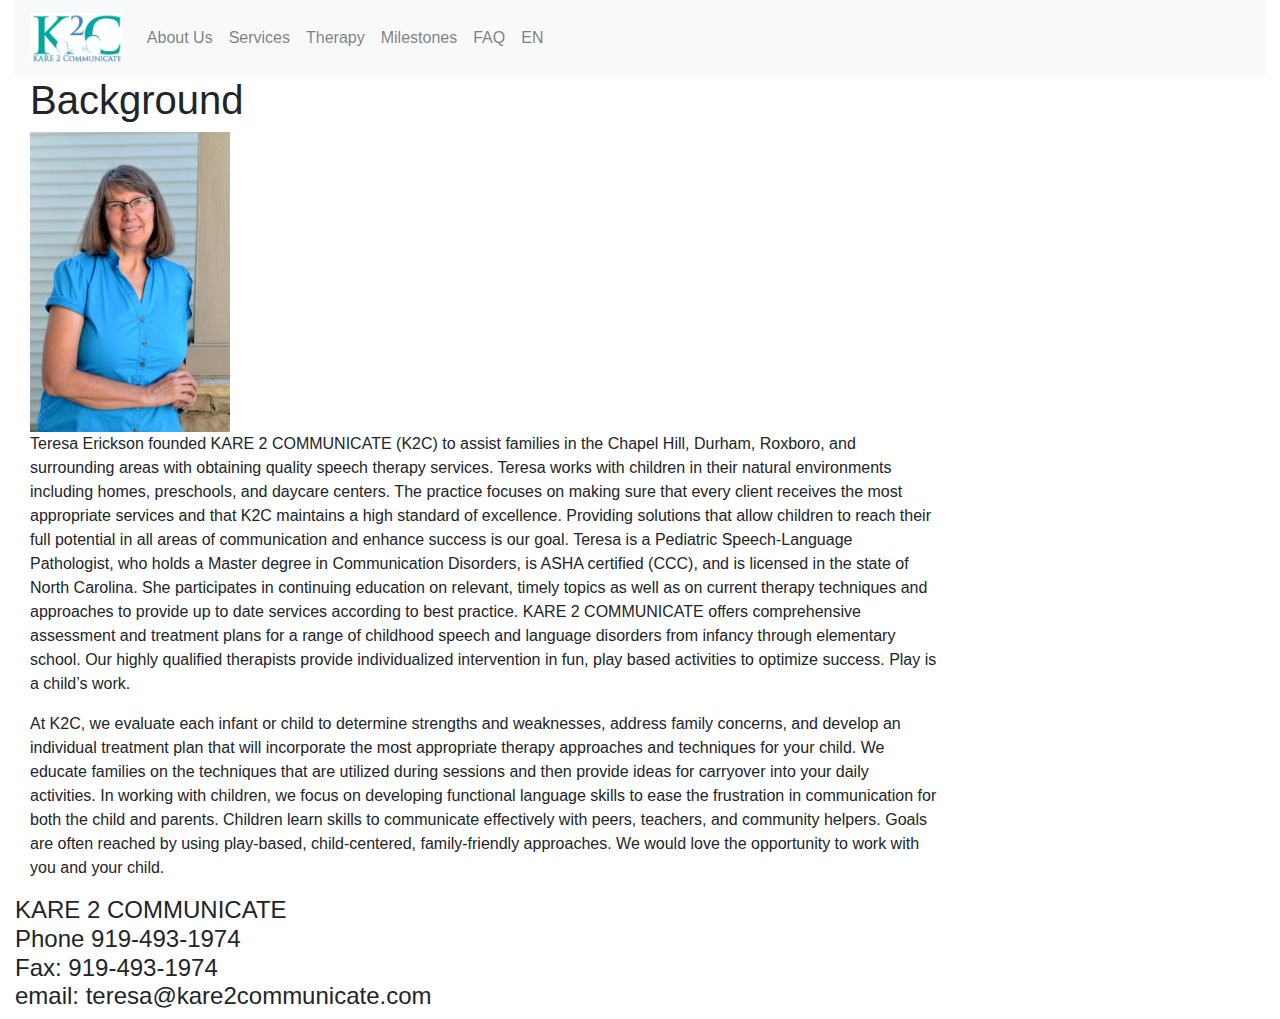
==== AboutUs.html @ 4df46831 "first commit" ====
<!DOCTYPE html>
<html lang="en">

<head>
    <meta charset="UTF-8">
    <meta http-equiv="X-UA-Compatible" content="IE=edge">
    <meta name="viewport" content="width=device-width, initial-scale=1.0">
    <title> Kare 2 Communicate</title>
    <link href="https://stackpath.bootstrapcdn.com/bootstrap/4.3.1/css/bootstrap.min.css" rel="stylesheet" integrity="sha384-ggOyR0iXCbMQv3Xipma34MD+dH/1fQ784/j6cY/iJTQUOhcWr7x9JvoRxT2MZw1T" crossorigin="anonymous">
    <link href="https://fonts.googleapis.com/css?family=Overpass|Rasa&display=swap" rel="stylesheet">    <link rel="stylesheet" href="https://use.fontawesome.com/releases/v5.5.0/css/all.css" integrity="sha384-B4dIYHKNBt8Bc12p+WXckhzcICo0wtJAoU8YZTY5qE0Id1GSseTk6S+L3BlXeVIU" crossorigin="anonymous">
    <link href="Custom.css" rel="stylesheet" type="text/css">
</head>

<body>
   <div class="container-fluid">
      <header class="site-header">
          <nav class="navbar navbar-expand-lg navbar-light bg-light">
          <button class="navbar-toggler navbar-toggler-right" type="button" data-toggle="collapse" data-target="#navbarTogglerDemo02" aria-controls="navbarTogglerDemo02" aria-expanded="false" aria-label="Toggle navigation">
            <span class="navbar-toggler-icon"></span>
          </button>
          <a class="navbar-brand" href="#!"><img src="imgs/logo.jpg" alt="logo" height="50px"></a>
        
          <div class="collapse navbar-collapse" id="navbarTogglerDemo02">
            <ul class="navbar-nav mr-auto mt-2 mt-md-0">
              <li class="nav-item">
                <a class="nav-link" href="AboutUs.html">About Us<span class="sr-only"></span></a>
              </li>
              <li class="nav-item">
                <a class="nav-link" href="Services.html">Services</a>
              </li>
              <li class="nav-item">
                  <a class="nav-link" href="Therapy.html">Therapy</a>
                </li>
                <li class="nav-item">
                  <a class="nav-link" href="Milestones.html">Milestones</a>
                </li>
                <li class="nav-item">
                  <a class="nav-link" href="FAQ.html">FAQ</a>
                </li>
                <li class="nav-item">
                  <a class="nav-link" href="LangOpt.html">EN<i class="fas fa-sort-down"></i></a>
                </li>
            </ul>
          </div>
                  </nav>
</header>
<main><article class="col-sm-9">
    <h1>Background</h1>    
    <img src="imgs/teresa.jpg" alt="teresa erickson" height="300px">
    <p>Teresa Erickson founded KARE 2 COMMUNICATE (K2C) to assist families in the Chapel Hill, Durham, Roxboro, and surrounding areas with obtaining 
      quality speech therapy services.  Teresa works with children in their natural environments including homes, preschools, and daycare centers. 
      The practice focuses on making sure that every client receives the most appropriate services and that K2C maintains a high standard of excellence.
       Providing solutions that allow children to reach their full potential in all areas of communication and enhance success is our goal. 
       Teresa is a Pediatric Speech-Language Pathologist, who holds a Master degree in Communication Disorders, is ASHA certified (CCC), and is licensed 
       in the state of North Carolina. She participates in continuing education on relevant, timely topics as well as on current therapy techniques and approaches to provide up to date services according to best practice. KARE 2 COMMUNICATE offers comprehensive assessment and treatment plans for a range of childhood speech and language disorders from infancy through elementary school. Our highly qualified therapists provide individualized intervention in fun, play based activities to optimize success. Play is a child’s work.</p>  
<p>At K2C, we evaluate each infant or child to determine strengths and weaknesses, address family concerns, and develop an individual treatment plan that will incorporate the most appropriate therapy approaches and techniques for your child. We educate families on the techniques that are utilized during sessions and then provide ideas for carryover into your daily activities. In working with children, we focus on developing functional language skills to ease the frustration in communication for both the child and parents. Children learn skills to communicate effectively with peers, teachers, and community helpers. Goals are often reached by using play-based, child-centered, family-friendly approaches. We would love the opportunity to work with you and your child.</p>
  </article>
    
       
    </main>  
<footer>
<h4 class="footerhead"> KARE 2 COMMUNICATE <br>
  Phone  919-493-1974 <br>
  Fax: 919-493-1974<br>
  email: teresa@kare2communicate.com</h4>


</footer>

</div>


   <script src="https://code.jquery.com/jquery-3.3.1.slim.min.js" integrity="sha384-q8i/X+965DzO0rT7abK41JStQIAqVgRVzpbzo5smXKp4YfRvH+8abtTE1Pi6jizo" crossorigin="anonymous"></script>
   <script src="https://cdnjs.cloudflare.com/ajax/libs/popper.js/1.14.0/umd/popper.min.js" integrity="sha384-cs/chFZiN24E4KMATLdqdvsezGxaGsi4hLGOzlXwp5UZB1LY//20VyM2taTB4QvJ" crossorigin="anonymous"></script>
   <script src="https://stackpath.bootstrapcdn.com/bootstrap/4.1.0/js/bootstrap.min.js" integrity="sha384-uefMccjFJAIv6A+rW+L4AHf99KvxDjWSu1z9VI8SKNVmz4sk7buKt/6v9KI65qnm" crossorigin="anonymous"></script>
 
 </body>
 
 </html>
</body>
</html>
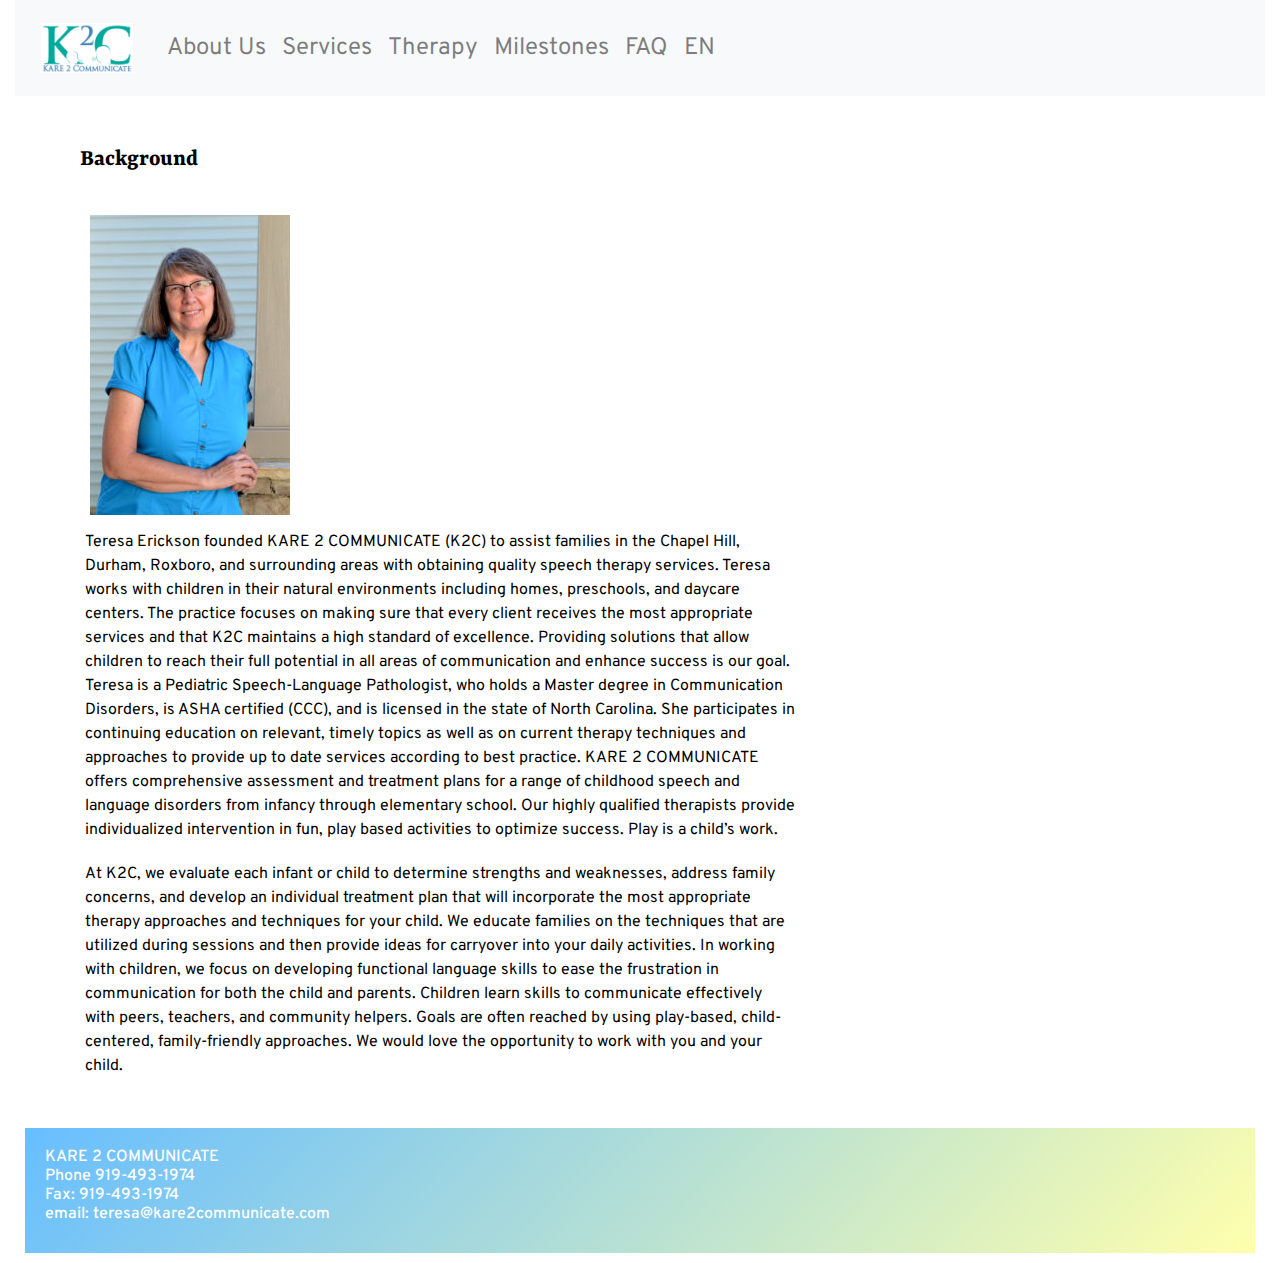
==== commit 01665b66: "3rd" ====
--- a/AboutUs.html
+++ b/AboutUs.html
@@ -8,7 +8,7 @@
     <title> Kare 2 Communicate</title>
     <link href="https://stackpath.bootstrapcdn.com/bootstrap/4.3.1/css/bootstrap.min.css" rel="stylesheet" integrity="sha384-ggOyR0iXCbMQv3Xipma34MD+dH/1fQ784/j6cY/iJTQUOhcWr7x9JvoRxT2MZw1T" crossorigin="anonymous">
     <link href="https://fonts.googleapis.com/css?family=Overpass|Rasa&display=swap" rel="stylesheet">    <link rel="stylesheet" href="https://use.fontawesome.com/releases/v5.5.0/css/all.css" integrity="sha384-B4dIYHKNBt8Bc12p+WXckhzcICo0wtJAoU8YZTY5qE0Id1GSseTk6S+L3BlXeVIU" crossorigin="anonymous">
-    <link href="Custom.css" rel="stylesheet" type="text/css">
+    <link href="AboutUs.css" rel="stylesheet" type="text/css">
 </head>
 
 <body>
@@ -18,7 +18,7 @@
           <button class="navbar-toggler navbar-toggler-right" type="button" data-toggle="collapse" data-target="#navbarTogglerDemo02" aria-controls="navbarTogglerDemo02" aria-expanded="false" aria-label="Toggle navigation">
             <span class="navbar-toggler-icon"></span>
           </button>
-          <a class="navbar-brand" href="#!"><img src="imgs/logo.jpg" alt="logo" height="50px"></a>
+          <a class="navbar-brand" href="index.html"><img src="imgs/logo.jpg" alt="logo" height="50px"></a>
         
           <div class="collapse navbar-collapse" id="navbarTogglerDemo02">
             <ul class="navbar-nav mr-auto mt-2 mt-md-0">
--- a/AboutUs.css
+++ b/AboutUs.css
@@ -0,0 +1,87 @@
+body {
+    margin: 0;
+    padding: 0;
+    font-family: 'Overpass', sans-serif;
+    background: rgb(255, 255, 255);
+    color: #000000;
+    box-sizing: border-box;
+}
+
+nav {
+    font-size: 1.5em;
+    background-color: #ffffff;
+    
+}
+.nav-item {
+    color: #000000;
+
+}
+.site-title {
+    font-size: 3em;
+    font-family: 'Calistoga', cursive;
+    padding: 20px;
+}
+main {
+    
+    width: 80%;
+    margin: 50px;
+    
+    
+}
+img {
+    margin: 10px;
+    display: inline-block;
+}
+h1 {
+    font-family: 'Rasa', serif;
+    font-size: 1.5em;
+    font-weight: bold;
+    margin-bottom: 30px;
+
+}
+
+h2 {
+    font-family: 'overpass',sans-serif;
+    font-size: 2em;
+    margin-left: 10px;
+    margin-top: 30px;
+    margin-bottom: 30px;
+    
+}
+footer {
+    background: rgb(103,190,255);
+background: linear-gradient(133deg, rgba(103,190,255,1) 0%, rgba(255,255,172,1) 100%);
+    padding: 20px;
+    margin: 10px;
+}
+
+p {
+    margin: 5px;
+    margin-bottom: 20px;
+}
+.questions {
+    margin-left: 10px;
+    line-height: 60px;
+}
+button {
+    background: rgb(103,190,255);
+    color: #ffffff;
+    font-family: 'Overpass', sans-serif;
+    font-size: 1.5em;
+    border-radius: 5px;
+    padding: 5px;
+    margin: 10px;
+    text-shadow: 1px 1px 8px #d1d1d1;
+   
+}
+
+.footerhead
+{   font-size: 1em;
+    color: #ffffff;
+    font-family: 'overpass', sans-serif;
+}
+
+footer p {
+    padding: 10px;
+}
+
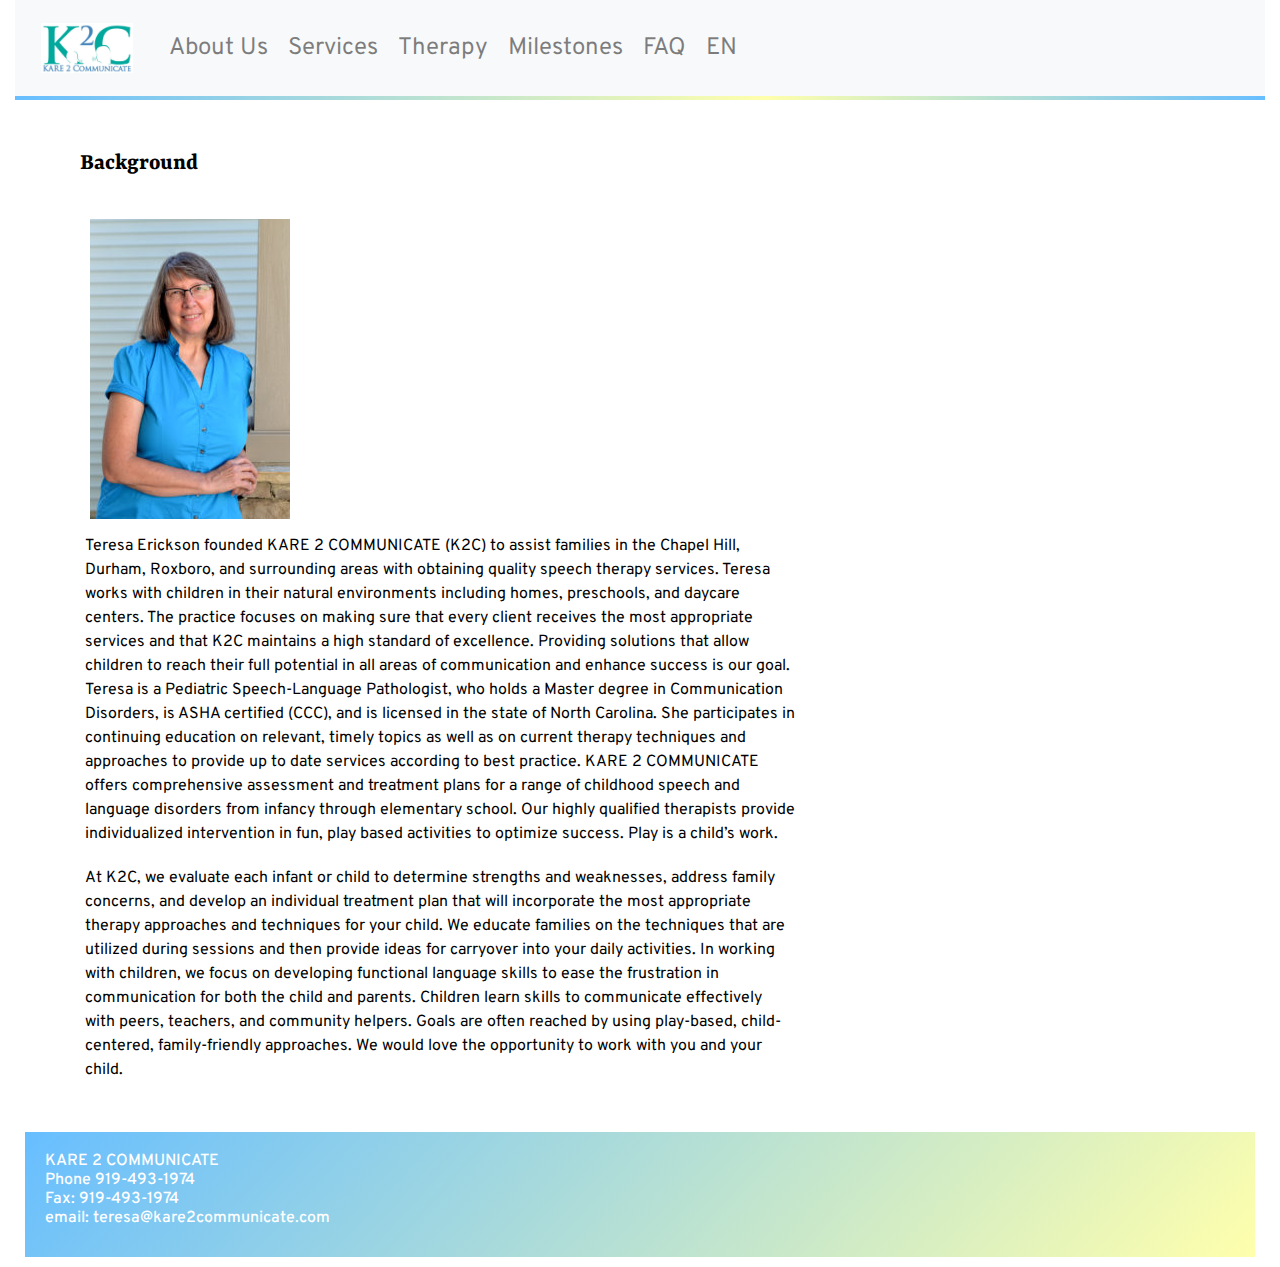
==== commit d854d9d4: "faq" ====
--- a/AboutUs.html
+++ b/AboutUs.html
@@ -21,7 +21,7 @@
           <a class="navbar-brand" href="index.html"><img src="imgs/logo.jpg" alt="logo" height="50px"></a>
         
           <div class="collapse navbar-collapse" id="navbarTogglerDemo02">
-            <ul class="navbar-nav mr-auto mt-2 mt-md-0">
+            <ul class="navbar-nav mr-auto mt-2 mt-md-0 navbar-right">
               <li class="nav-item">
                 <a class="nav-link" href="AboutUs.html">About Us<span class="sr-only"></span></a>
               </li>
--- a/AboutUs.css
+++ b/AboutUs.css
@@ -12,15 +12,24 @@
     background-color: #ffffff;
     
 }
-.nav-item {
+.navbar {
+    border-bottom: 4px solid;
+    -moz-border-image: -moz-linear-gradient(to left, #67BEFF 0%,#FFFFAC 40%,  #67BEFF 100%);
+    -webkit-border-image: -webkit-linear-gradient(to left, #67BEFF 0%,#FFFFAC 40%,  #67BEFF 100%);
+    border-image: linear-gradient(to left, #67BEFF 0%,#FFFFAC 40%,  #67BEFF 100%);
+    border-image-slice: 1;
+    }
+
+.nav-link {
     color: #000000;
+    padding: 3px;
+    margin: 2px;
 
 }
-.site-title {
-    font-size: 3em;
-    font-family: 'Calistoga', cursive;
-    padding: 20px;
+.nav-link:hover {
+    color: #67BEFF;
 }
+
 main {
     
     width: 80%;
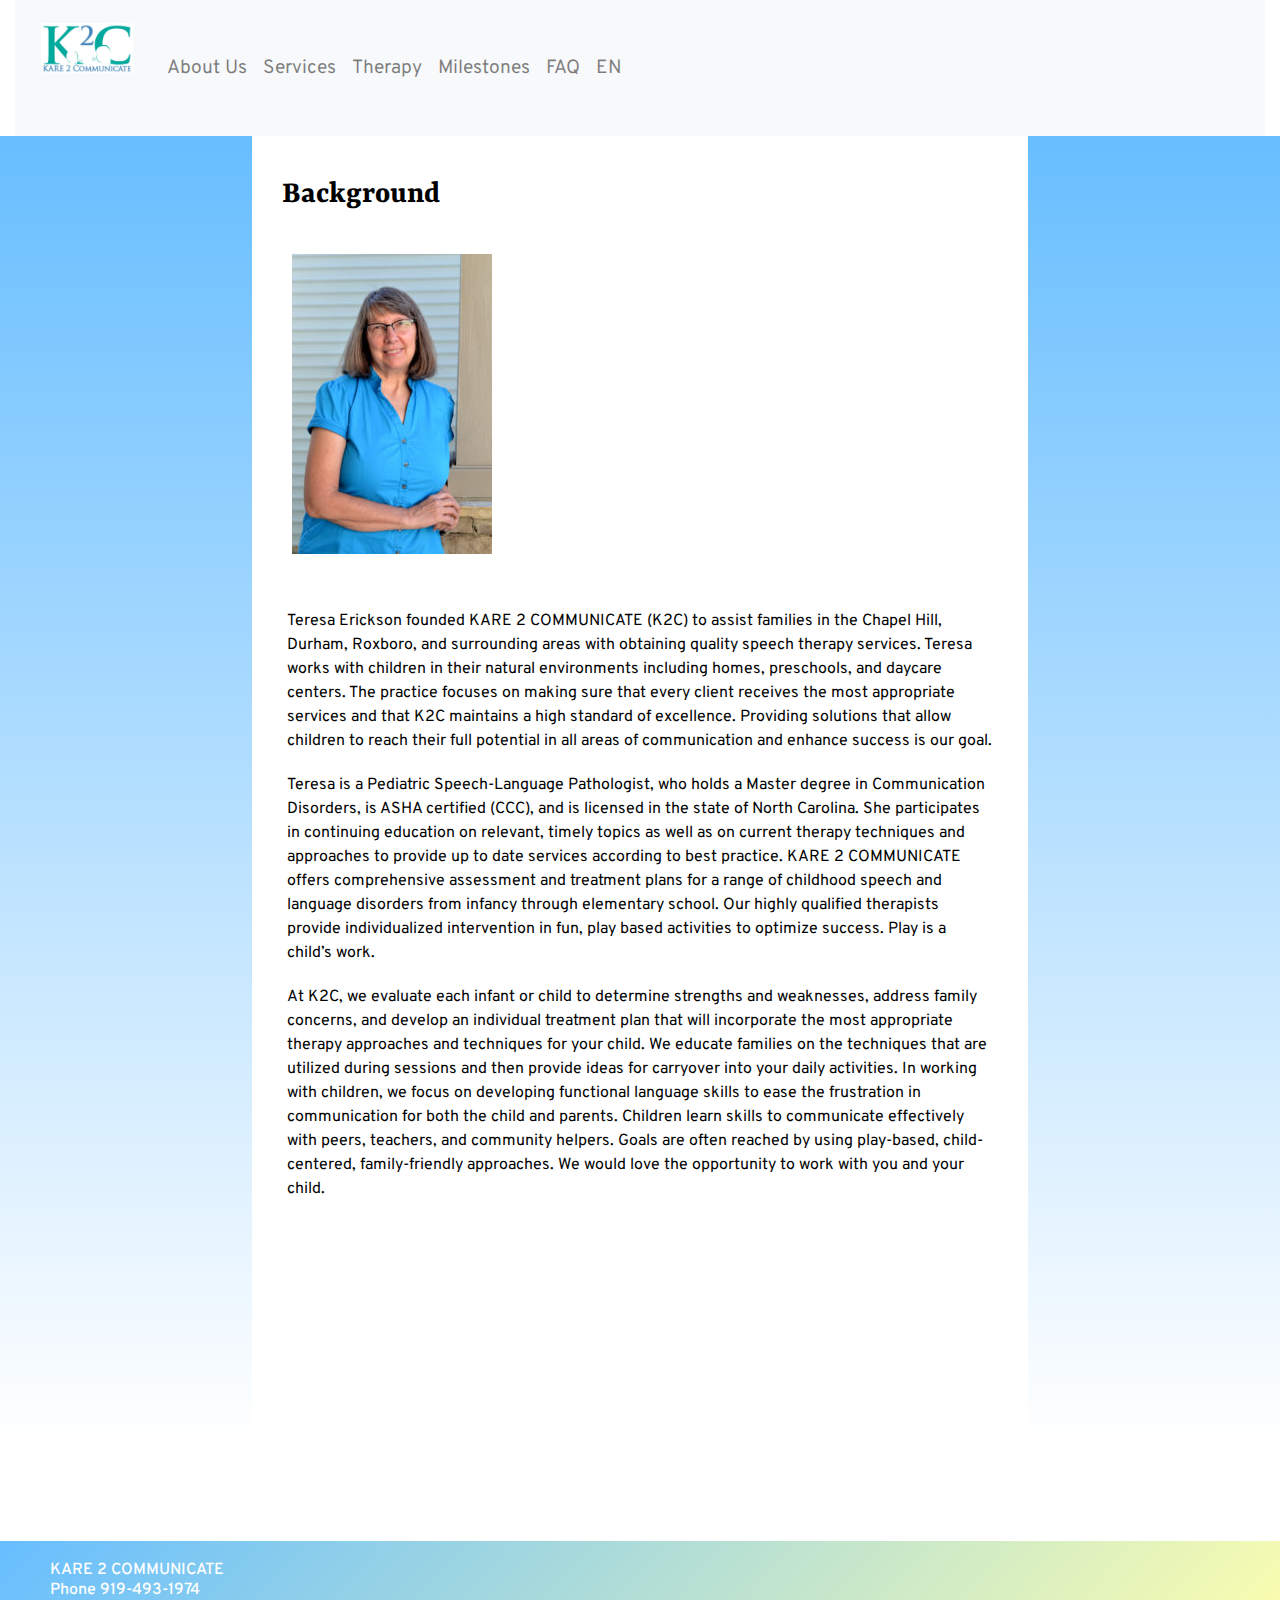
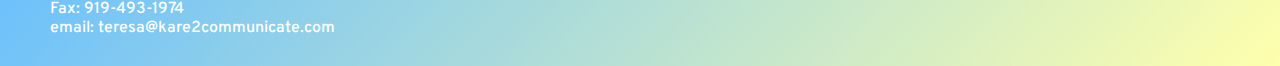
==== commit 53b16252: "5" ====
--- a/AboutUs.html
+++ b/AboutUs.html
@@ -43,21 +43,23 @@
             </ul>
           </div>
                   </nav>
-</header>
-<main><article class="col-sm-9">
+                </header></div>
+<div class="containergrid"> 
+    <aside class="left"></aside>
+<article class="about">
     <h1>Background</h1>    
     <img src="imgs/teresa.jpg" alt="teresa erickson" height="300px">
     <p>Teresa Erickson founded KARE 2 COMMUNICATE (K2C) to assist families in the Chapel Hill, Durham, Roxboro, and surrounding areas with obtaining 
       quality speech therapy services.  Teresa works with children in their natural environments including homes, preschools, and daycare centers. 
       The practice focuses on making sure that every client receives the most appropriate services and that K2C maintains a high standard of excellence.
-       Providing solutions that allow children to reach their full potential in all areas of communication and enhance success is our goal. 
-       Teresa is a Pediatric Speech-Language Pathologist, who holds a Master degree in Communication Disorders, is ASHA certified (CCC), and is licensed 
+       Providing solutions that allow children to reach their full potential in all areas of communication and enhance success is our goal. </p>
+      <p> Teresa is a Pediatric Speech-Language Pathologist, who holds a Master degree in Communication Disorders, is ASHA certified (CCC), and is licensed 
        in the state of North Carolina. She participates in continuing education on relevant, timely topics as well as on current therapy techniques and approaches to provide up to date services according to best practice. KARE 2 COMMUNICATE offers comprehensive assessment and treatment plans for a range of childhood speech and language disorders from infancy through elementary school. Our highly qualified therapists provide individualized intervention in fun, play based activities to optimize success. Play is a child’s work.</p>  
 <p>At K2C, we evaluate each infant or child to determine strengths and weaknesses, address family concerns, and develop an individual treatment plan that will incorporate the most appropriate therapy approaches and techniques for your child. We educate families on the techniques that are utilized during sessions and then provide ideas for carryover into your daily activities. In working with children, we focus on developing functional language skills to ease the frustration in communication for both the child and parents. Children learn skills to communicate effectively with peers, teachers, and community helpers. Goals are often reached by using play-based, child-centered, family-friendly approaches. We would love the opportunity to work with you and your child.</p>
   </article>
-    
-       
-    </main>  
+   <aside class="right">   </aside>
+  </div>
+
 <footer>
 <h4 class="footerhead"> KARE 2 COMMUNICATE <br>
   Phone  919-493-1974 <br>
@@ -66,8 +68,6 @@
 
 
 </footer>
-
-</div>
 
 
    <script src="https://code.jquery.com/jquery-3.3.1.slim.min.js" integrity="sha384-q8i/X+965DzO0rT7abK41JStQIAqVgRVzpbzo5smXKp4YfRvH+8abtTE1Pi6jizo" crossorigin="anonymous"></script>
--- a/AboutUs.css
+++ b/AboutUs.css
@@ -8,42 +8,63 @@
 }
 
 nav {
-    font-size: 1.5em;
+    font-size: 1.2em;
     background-color: #ffffff;
-    
-}
-.navbar {
-    border-bottom: 4px solid;
-    -moz-border-image: -moz-linear-gradient(to left, #67BEFF 0%,#FFFFAC 40%,  #67BEFF 100%);
-    -webkit-border-image: -webkit-linear-gradient(to left, #67BEFF 0%,#FFFFAC 40%,  #67BEFF 100%);
-    border-image: linear-gradient(to left, #67BEFF 0%,#FFFFAC 40%,  #67BEFF 100%);
-    border-image-slice: 1;
-    }
-
-.nav-link {
-    color: #000000;
-    padding: 3px;
-    margin: 2px;
-
-}
-.nav-link:hover {
-    color: #67BEFF;
-}
-
-main {
-    
-    width: 80%;
-    margin: 50px;
     
     
 }
+
+.containergrid {
+    display: grid;
+    grid-column-gap: 10px;
+    grid-template-columns: [startA] 1fr [startM] 3fr [endM] 1fr[endA];
+    grid-template-rows: [starttop] 1fr [endbottom];
+    justify-content: space-between;
+    
+}
+.left{
+    background-color: #ffffff;
+    background-image: linear-gradient(to bottom, rgba(103,190,255,1) 0%, rgba(255,0,0,0) 100%);    
+    grid-column-start: startA;
+    grid-column-end: startM;
+    grid-row-start: starttop;
+    grid-row-end: endbottom;
+    
+}
+.right{
+    background-color: #ffffff;
+    background-image: linear-gradient(to bottom, rgba(103,190,255,1) 0%, rgba(255,0,0,0) 100%);    
+    grid-column-start: endM;
+    grid-column-end: endA;
+    grid-row-start: starttop;
+    grid-row-end: endbottom;
+    
+}
+
+.about {
+    background-color:#ffffff;
+    grid-column-start: startM;
+    grid-column-end: endM;
+    grid-row-start: starttop;
+    grid-row-end: endbottom;
+    margin-bottom: 200px;
+    padding: 20px;
+   
+}
+.about h1 {
+    margin-top: 20px;
+
+}
 img {
     margin: 10px;
+    margin-bottom: 50px;
     display: inline-block;
+   
 }
+
 h1 {
     font-family: 'Rasa', serif;
-    font-size: 1.5em;
+    font-size: 2em;
     font-weight: bold;
     margin-bottom: 30px;
 
@@ -51,27 +72,18 @@
 
 h2 {
     font-family: 'overpass',sans-serif;
-    font-size: 2em;
+    font-size: 1.5em;
     margin-left: 10px;
     margin-top: 30px;
     margin-bottom: 30px;
     
-}
-footer {
-    background: rgb(103,190,255);
-background: linear-gradient(133deg, rgba(103,190,255,1) 0%, rgba(255,255,172,1) 100%);
-    padding: 20px;
-    margin: 10px;
 }
 
 p {
     margin: 5px;
     margin-bottom: 20px;
 }
-.questions {
-    margin-left: 10px;
-    line-height: 60px;
-}
+
 button {
     background: rgb(103,190,255);
     color: #ffffff;
@@ -90,7 +102,12 @@
     font-family: 'overpass', sans-serif;
 }
 
-footer p {
-    padding: 10px;
+footer {
+    background: rgb(103,190,255);
+    background: linear-gradient(133deg, rgba(103,190,255,1) 0%, rgba(255,255,172,1) 100%);
+    margin-top: 100px;
+    padding: 20px;
+    padding-left: 50px;
 }
 
+
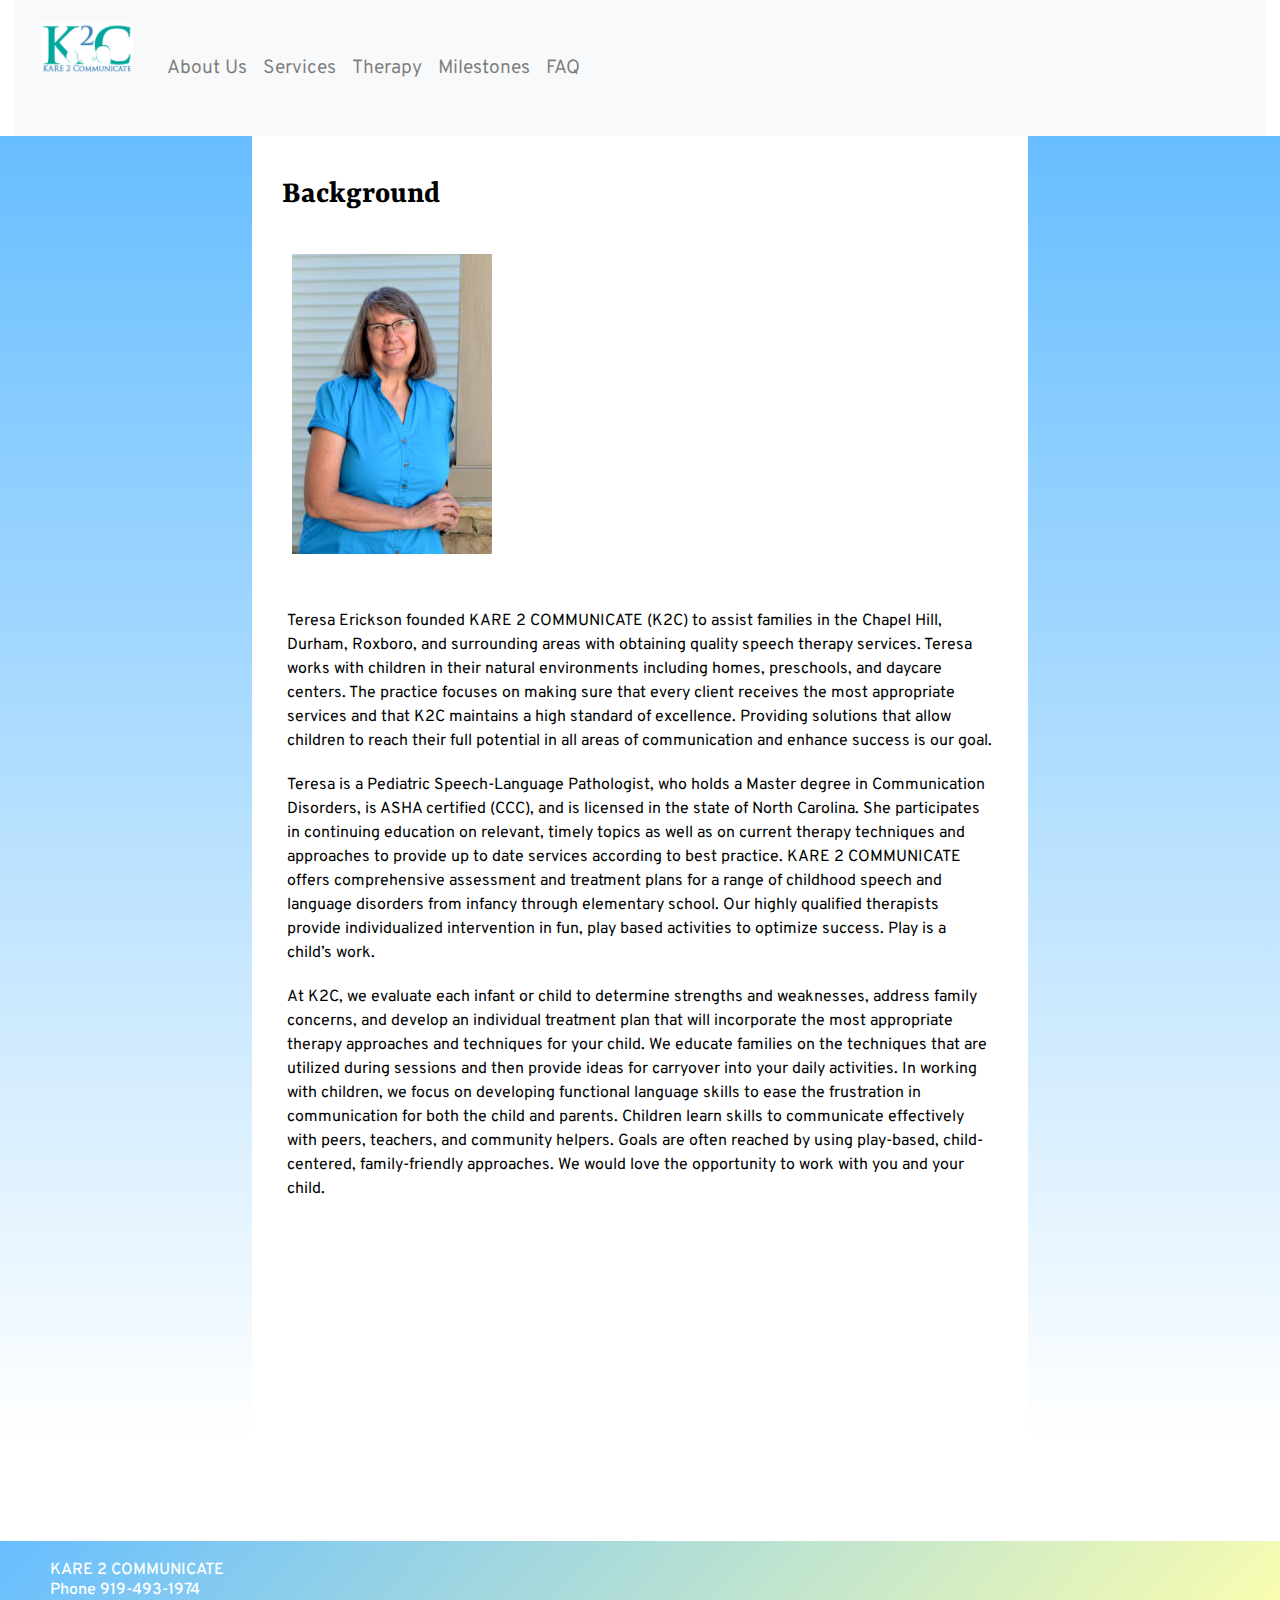
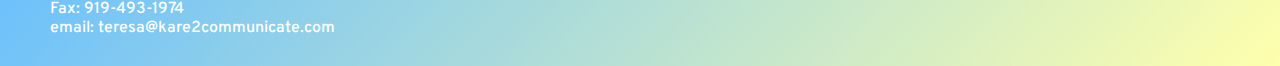
==== commit 99830d1a: "6" ====
--- a/AboutUs.html
+++ b/AboutUs.html
@@ -12,42 +12,40 @@
 </head>
 
 <body>
-   <div class="container-fluid">
-      <header class="site-header">
-          <nav class="navbar navbar-expand-lg navbar-light bg-light">
-          <button class="navbar-toggler navbar-toggler-right" type="button" data-toggle="collapse" data-target="#navbarTogglerDemo02" aria-controls="navbarTogglerDemo02" aria-expanded="false" aria-label="Toggle navigation">
-            <span class="navbar-toggler-icon"></span>
-          </button>
-          <a class="navbar-brand" href="index.html"><img src="imgs/logo.jpg" alt="logo" height="50px"></a>
-        
-          <div class="collapse navbar-collapse" id="navbarTogglerDemo02">
-            <ul class="navbar-nav mr-auto mt-2 mt-md-0 navbar-right">
-              <li class="nav-item">
-                <a class="nav-link" href="AboutUs.html">About Us<span class="sr-only"></span></a>
-              </li>
-              <li class="nav-item">
-                <a class="nav-link" href="Services.html">Services</a>
-              </li>
-              <li class="nav-item">
-                  <a class="nav-link" href="Therapy.html">Therapy</a>
-                </li>
-                <li class="nav-item">
-                  <a class="nav-link" href="Milestones.html">Milestones</a>
-                </li>
-                <li class="nav-item">
-                  <a class="nav-link" href="FAQ.html">FAQ</a>
-                </li>
-                <li class="nav-item">
-                  <a class="nav-link" href="LangOpt.html">EN<i class="fas fa-sort-down"></i></a>
-                </li>
-            </ul>
-          </div>
-                  </nav>
-                </header></div>
-<div class="containergrid"> 
-    <aside class="left"></aside>
+  <div class="container-fluid">
+       <header class="site-header">
+                   <nav class="navbar navbar-expand-lg navbar-light bg-light d-flex">
+                   <button class="navbar-toggler navbar-toggler-right" type="button" data-toggle="collapse" data-target="#navbarTogglerDemo02" aria-controls="navbarTogglerDemo02" aria-expanded="false" aria-label="Toggle navigation">
+                     <span class="navbar-toggler-icon"></span>
+                   </button>
+                   <a class="navbar-brand" href="index.html"><img src="imgs/logo.jpg" alt="logo" height="50px"></a>
+                 
+                   <div class="collapse navbar-collapse" id="navbarTogglerDemo02">
+                     <ul class="navbar-nav mr-auto mt-2 mt-md-0">
+                       <li class="nav-item">
+                         <a class="nav-link" href="AboutUs.html">About Us<span class="sr-only"></span></a>
+                       </li>
+                       <li class="nav-item">
+                         <a class="nav-link" href="Services.html">Services</a>
+                       </li>
+                       <li class="nav-item">
+                           <a class="nav-link" href="Therapy.html">Therapy</a>
+                         </li>
+                         <li class="nav-item">
+                           <a class="nav-link" href="Milestones.html">Milestones</a>
+                         </li>
+                         <li class="nav-item">
+                           <a class="nav-link" href="FAQ.html">FAQ</a>
+                         </li>
+                     </ul>
+                   </div>
+                 </nav>
+</header>
+</div>
+ <div class="containergrid"> 
+      <aside class="left"></aside>
 <article class="about">
-    <h1>Background</h1>    
+    <h1>Background</h1>
     <img src="imgs/teresa.jpg" alt="teresa erickson" height="300px">
     <p>Teresa Erickson founded KARE 2 COMMUNICATE (K2C) to assist families in the Chapel Hill, Durham, Roxboro, and surrounding areas with obtaining 
       quality speech therapy services.  Teresa works with children in their natural environments including homes, preschools, and daycare centers. 
@@ -55,7 +53,7 @@
        Providing solutions that allow children to reach their full potential in all areas of communication and enhance success is our goal. </p>
       <p> Teresa is a Pediatric Speech-Language Pathologist, who holds a Master degree in Communication Disorders, is ASHA certified (CCC), and is licensed 
        in the state of North Carolina. She participates in continuing education on relevant, timely topics as well as on current therapy techniques and approaches to provide up to date services according to best practice. KARE 2 COMMUNICATE offers comprehensive assessment and treatment plans for a range of childhood speech and language disorders from infancy through elementary school. Our highly qualified therapists provide individualized intervention in fun, play based activities to optimize success. Play is a child’s work.</p>  
-<p>At K2C, we evaluate each infant or child to determine strengths and weaknesses, address family concerns, and develop an individual treatment plan that will incorporate the most appropriate therapy approaches and techniques for your child. We educate families on the techniques that are utilized during sessions and then provide ideas for carryover into your daily activities. In working with children, we focus on developing functional language skills to ease the frustration in communication for both the child and parents. Children learn skills to communicate effectively with peers, teachers, and community helpers. Goals are often reached by using play-based, child-centered, family-friendly approaches. We would love the opportunity to work with you and your child.</p>
+  <p>At K2C, we evaluate each infant or child to determine strengths and weaknesses, address family concerns, and develop an individual treatment plan that will incorporate the most appropriate therapy approaches and techniques for your child. We educate families on the techniques that are utilized during sessions and then provide ideas for carryover into your daily activities. In working with children, we focus on developing functional language skills to ease the frustration in communication for both the child and parents. Children learn skills to communicate effectively with peers, teachers, and community helpers. Goals are often reached by using play-based, child-centered, family-friendly approaches. We would love the opportunity to work with you and your child.</p>
   </article>
    <aside class="right">   </aside>
   </div>
--- a/AboutUs.css
+++ b/AboutUs.css
@@ -20,7 +20,6 @@
     grid-template-columns: [startA] 1fr [startM] 3fr [endM] 1fr[endA];
     grid-template-rows: [starttop] 1fr [endbottom];
     justify-content: space-between;
-    
 }
 .left{
     background-color: #ffffff;
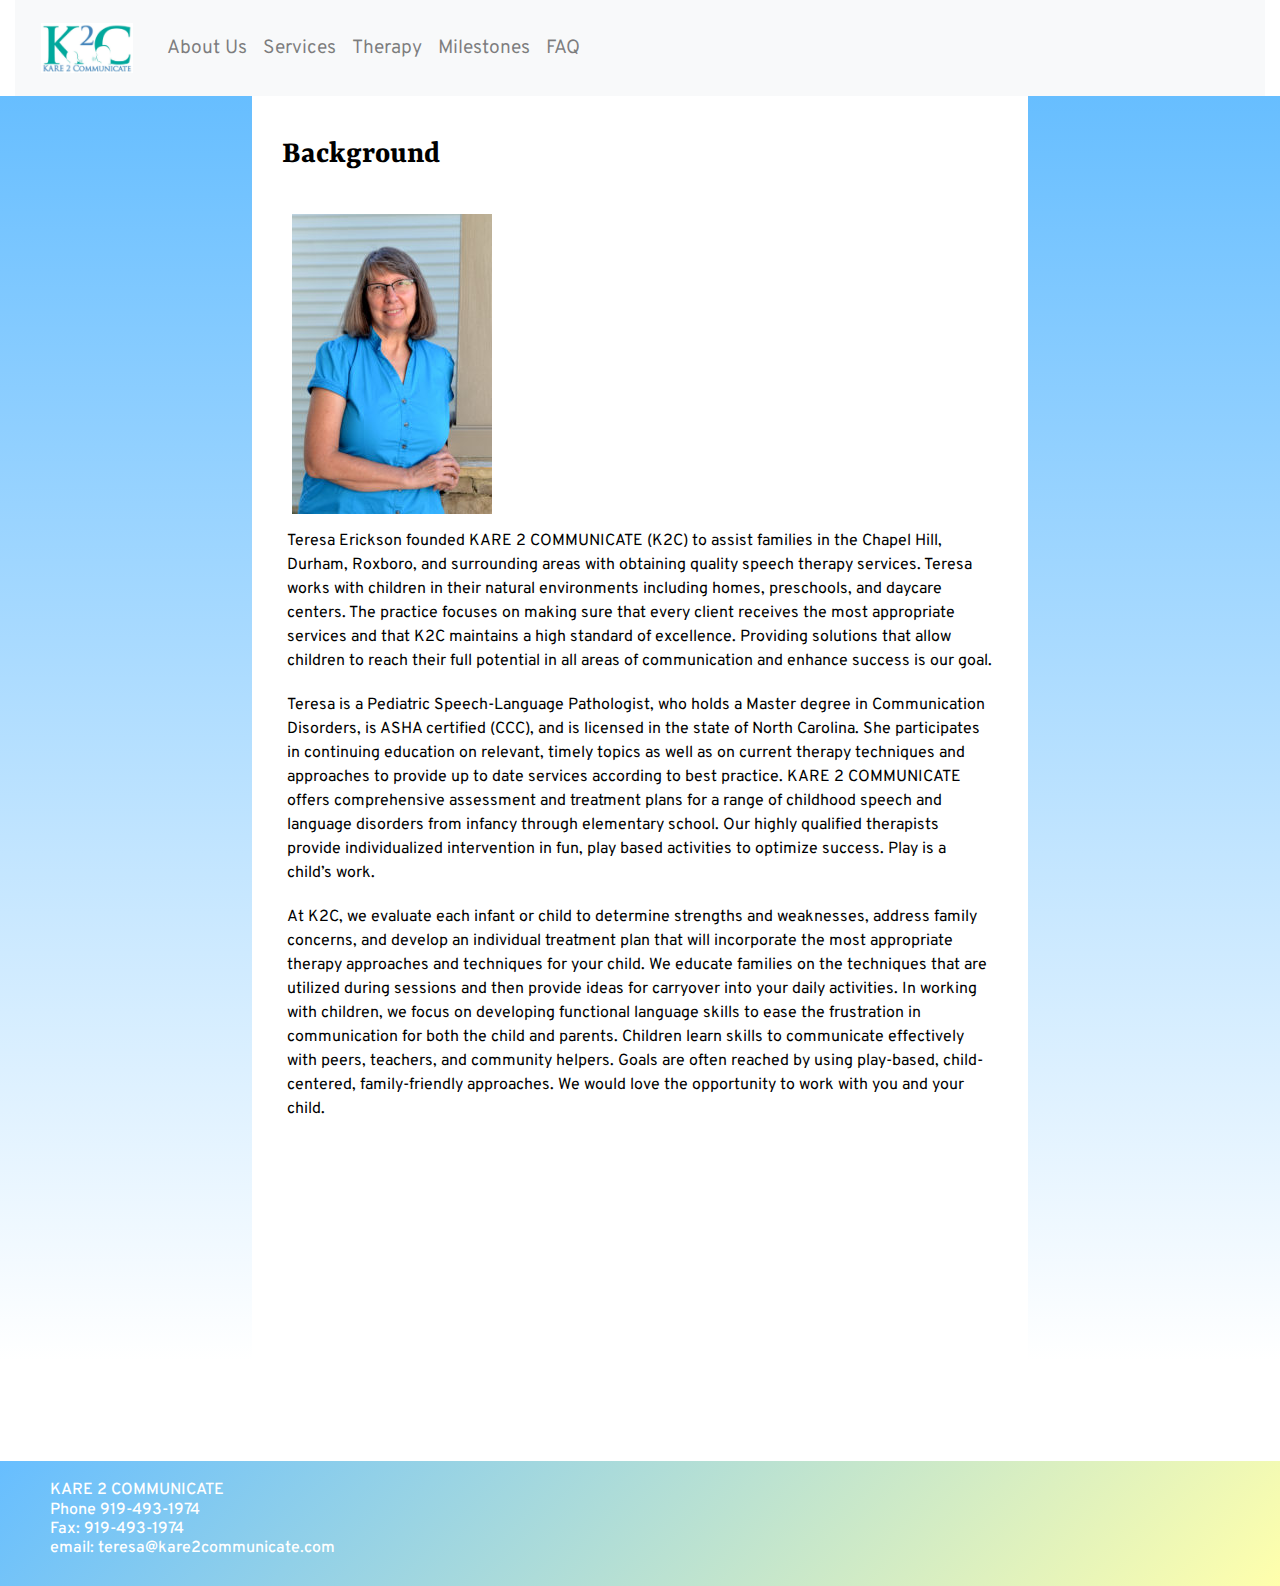
==== commit 7926767e: "7" ====
--- a/AboutUs.html
+++ b/AboutUs.html
@@ -8,7 +8,7 @@
     <title> Kare 2 Communicate</title>
     <link href="https://stackpath.bootstrapcdn.com/bootstrap/4.3.1/css/bootstrap.min.css" rel="stylesheet" integrity="sha384-ggOyR0iXCbMQv3Xipma34MD+dH/1fQ784/j6cY/iJTQUOhcWr7x9JvoRxT2MZw1T" crossorigin="anonymous">
     <link href="https://fonts.googleapis.com/css?family=Overpass|Rasa&display=swap" rel="stylesheet">    <link rel="stylesheet" href="https://use.fontawesome.com/releases/v5.5.0/css/all.css" integrity="sha384-B4dIYHKNBt8Bc12p+WXckhzcICo0wtJAoU8YZTY5qE0Id1GSseTk6S+L3BlXeVIU" crossorigin="anonymous">
-    <link href="AboutUs.css" rel="stylesheet" type="text/css">
+    <link href="custom.css" rel="stylesheet" type="text/css">
 </head>
 
 <body>
--- a/custom.css
+++ b/custom.css
@@ -0,0 +1,120 @@
+body {
+    margin: 0;
+    padding: 0;
+    font-family: 'Overpass', sans-serif;
+    background: rgb(255, 255, 255);
+    color: #000000;
+    box-sizing: border-box;
+}
+
+
+nav {
+    font-size: 1.2em;
+    background-color: #ffffff;
+    
+    
+}
+
+
+.containergrid {
+    display: grid;
+    grid-column-gap: 10px;
+    grid-template-columns: [startA] 1fr [startM] 3fr [endM] 1fr[endA];
+    grid-template-rows: [starttop] 1fr [endbottom];
+    justify-content: space-between;
+    
+}
+.left{
+    background-color: #ffffff;
+    background-image: linear-gradient(to bottom, rgba(103,190,255,1) 0%, rgba(255,0,0,0) 100%);    
+    grid-column-start: startA;
+    grid-column-end: startM;
+    grid-row-start: starttop;
+    grid-row-end: endbottom;
+    
+}
+.right{
+    background-color: #ffffff;
+    background-image: linear-gradient(to bottom, rgba(103,190,255,1) 0%, rgba(255,0,0,0) 100%);    
+    grid-column-start: endM;
+    grid-column-end: endA;
+    grid-row-start: starttop;
+    grid-row-end: endbottom;
+    
+}
+
+article {
+    background-color:#ffffff;
+    grid-column-start: startM;
+    grid-column-end: endM;
+    grid-row-start: starttop;
+    grid-row-end: endbottom;
+    margin-bottom: 200px;
+    padding: 20px;
+    
+    
+}
+article h1 {
+    margin-top: 20px;
+}
+img {
+    margin: 10px;
+    display: inline-block;
+}
+h1 {
+    font-family: 'Rasa', serif;
+    font-size: 2em;
+    font-weight: bold;
+    margin-bottom: 30px;
+
+}
+
+h2 {
+    font-family: 'overpass',sans-serif;
+    font-size: 1.5em;
+    margin-left: 10px;
+    margin-top: 30px;
+    margin-bottom: 30px;
+    
+}
+h5 {
+    font-family: 'overpass',sans-serif;
+    font-size: 1.3em;
+    margin-left: 10px;
+    margin-top: 30px;
+    margin-bottom: 30px;
+}
+
+p {
+    margin: 5px;
+    margin-bottom: 20px;
+}
+.questions {
+    margin-left: 10px;
+    line-height: 60px;
+}
+button {
+    background: rgb(103,190,255);
+    color: #ffffff;
+    font-family: 'Overpass', sans-serif;
+    font-size: 1.5em;
+    border-radius: 5px;
+    padding: 5px;
+    margin: 10px;
+    text-shadow: 1px 1px 8px #d1d1d1;
+   
+}
+.footerhead
+{   font-size: 1em;
+    color: #ffffff;
+    font-family: 'overpass', sans-serif;
+}
+footer {
+    background: rgb(103,190,255);
+background: linear-gradient(133deg, rgba(103,190,255,1) 0%, rgba(255,255,172,1) 100%);
+    margin-top: 100px;
+    padding: 20px;
+    padding-left: 50px;
+}
+
+
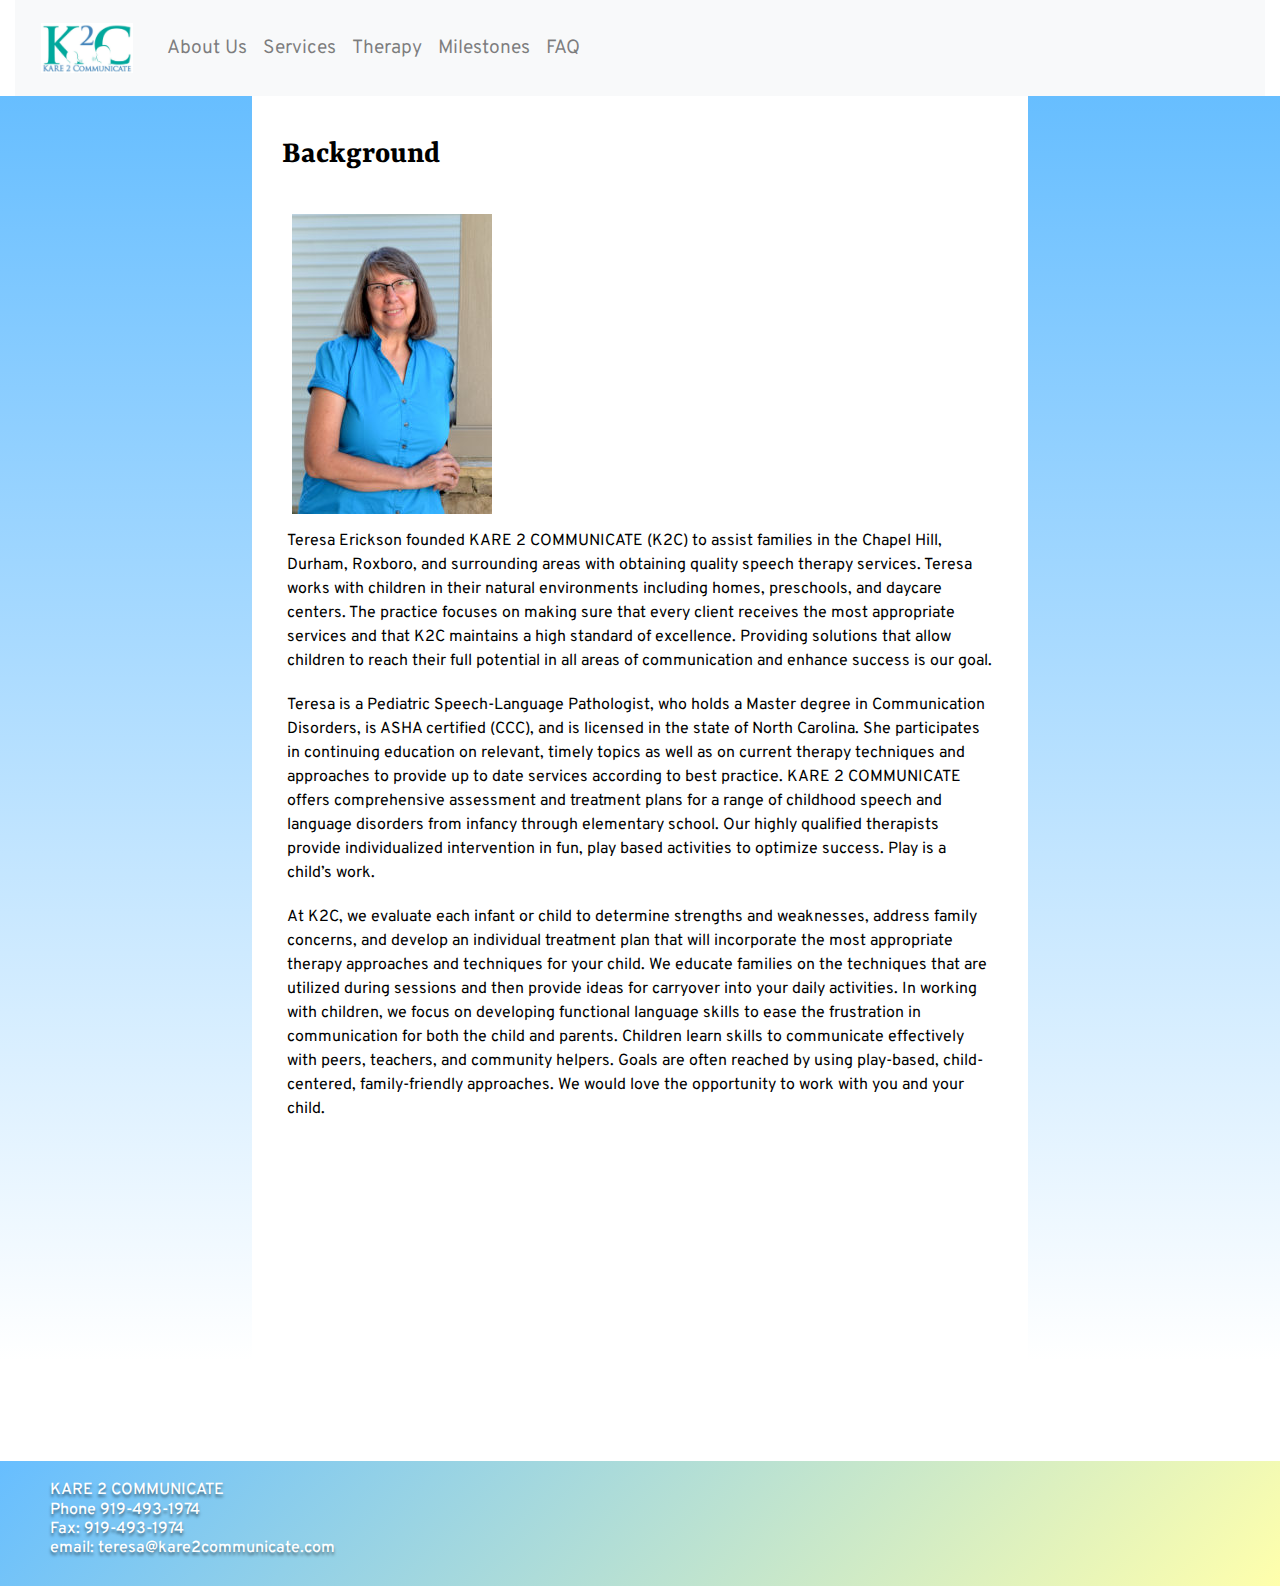
==== commit 7f377893: "8" ====
--- a/AboutUs.html
+++ b/AboutUs.html
@@ -18,7 +18,7 @@
                    <button class="navbar-toggler navbar-toggler-right" type="button" data-toggle="collapse" data-target="#navbarTogglerDemo02" aria-controls="navbarTogglerDemo02" aria-expanded="false" aria-label="Toggle navigation">
                      <span class="navbar-toggler-icon"></span>
                    </button>
-                   <a class="navbar-brand" href="index.html"><img src="imgs/logo.jpg" alt="logo" height="50px"></a>
+                   <a class="navbar-brand" href="index.html"><img src="imgs/logo.jpg" alt="logo" height="50"></a>
                  
                    <div class="collapse navbar-collapse" id="navbarTogglerDemo02">
                      <ul class="navbar-nav mr-auto mt-2 mt-md-0">
@@ -46,7 +46,7 @@
       <aside class="left"></aside>
 <article class="about">
     <h1>Background</h1>
-    <img src="imgs/teresa.jpg" alt="teresa erickson" height="300px">
+    <img src="imgs/teresa.jpg" alt="teresa erickson" height="300">
     <p>Teresa Erickson founded KARE 2 COMMUNICATE (K2C) to assist families in the Chapel Hill, Durham, Roxboro, and surrounding areas with obtaining 
       quality speech therapy services.  Teresa works with children in their natural environments including homes, preschools, and daycare centers. 
       The practice focuses on making sure that every client receives the most appropriate services and that K2C maintains a high standard of excellence.
@@ -73,7 +73,4 @@
    <script src="https://stackpath.bootstrapcdn.com/bootstrap/4.1.0/js/bootstrap.min.js" integrity="sha384-uefMccjFJAIv6A+rW+L4AHf99KvxDjWSu1z9VI8SKNVmz4sk7buKt/6v9KI65qnm" crossorigin="anonymous"></script>
  
  </body>
- 
- </html>
-</body>
-</html>+  </html>
--- a/custom.css
+++ b/custom.css
@@ -89,6 +89,17 @@
     margin: 5px;
     margin-bottom: 20px;
 }
+.ulbold
+{ font-family: 'overpass',sans-serif;
+    font-size: 1em;
+   font-weight: bold;
+   margin-top: 28px;
+   list-style-type: none;
+   margin: 0;
+   padding: 0;
+
+}
+
 .questions {
     margin-left: 10px;
     line-height: 60px;
@@ -101,13 +112,21 @@
     border-radius: 5px;
     padding: 5px;
     margin: 10px;
-    text-shadow: 1px 1px 8px #d1d1d1;
+    text-shadow: 0px 3px 3px rgba(7, 17, 24, 0.5);
    
+}
+button:hover {
+    background: linear-gradient(133deg, rgba(103,190,255,1) 0%, rgba(255,255,172,0.5) 180%);
+}
+.balloongirl {
+    width: 50vw;
+    margin: 3px;
 }
 .footerhead
 {   font-size: 1em;
     color: #ffffff;
     font-family: 'overpass', sans-serif;
+    text-shadow: 0px 3px 3px rgba(7, 17, 24, 0.5);
 }
 footer {
     background: rgb(103,190,255);
